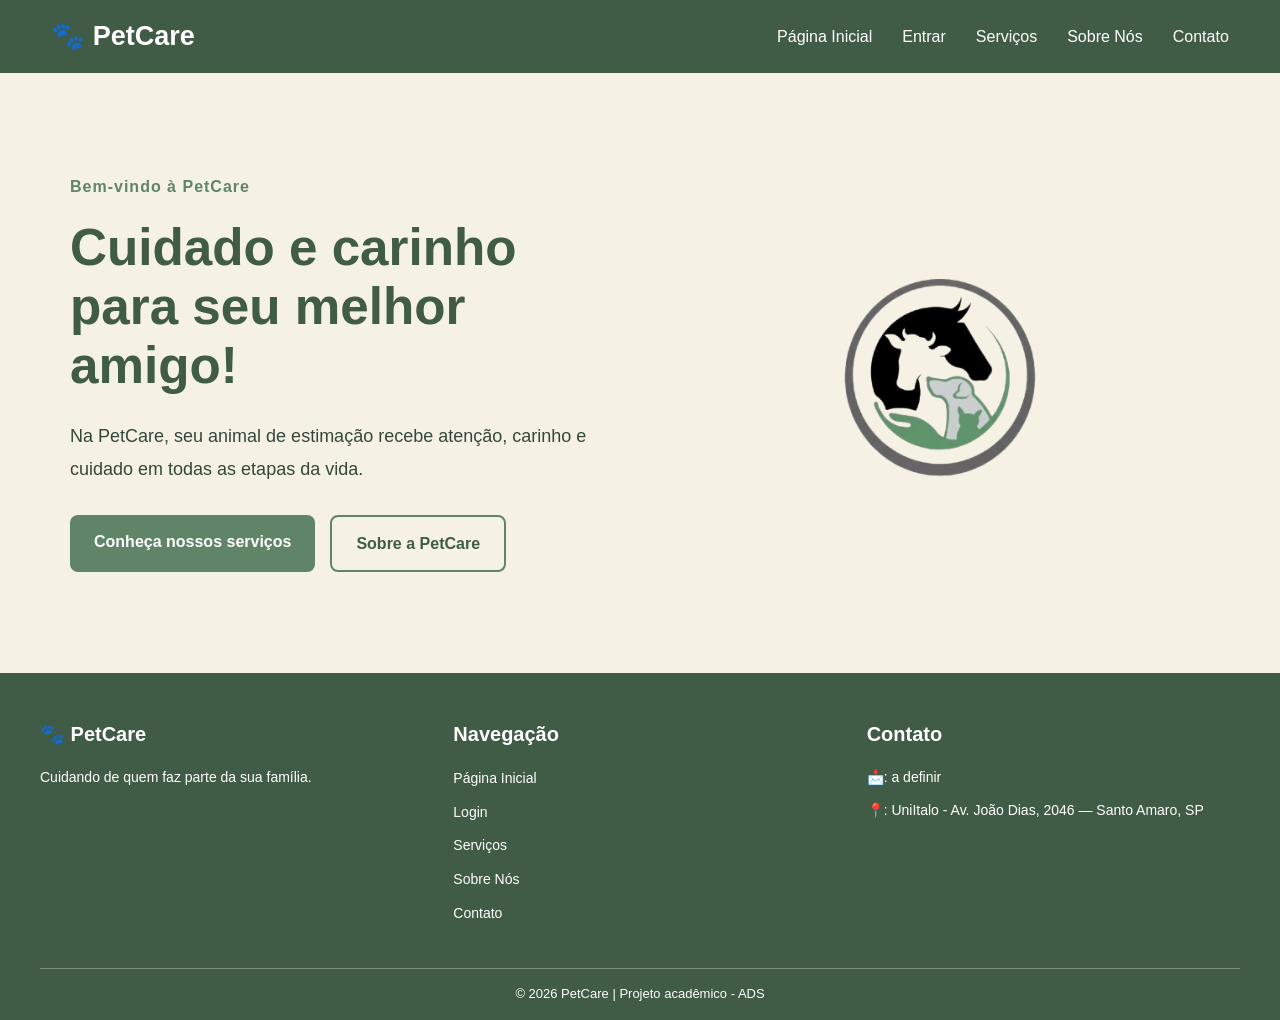
==== website/index.html @ 074225f0 "feature: integração e correção (Login e Serviços)." ====
<!DOCTYPE html>
<html lang="pt-BR">

<head>
    <meta charset="UTF-8">
    <meta name="viewport"
          content="width=device-width, initial-scale=1.0">

    <meta name="description"
          content="PetCare - Clínica Veterinária">

    <title>PetCare | Página Inicial</title>

    <link rel="stylesheet"
          href="./styles/style.global.css">

    <link rel="stylesheet"
          href="./styles/style.index.css">
</head>

<body>

    <header class="header">
        <nav class="navbar">

            <div class="logo">
                <a href="index.html">🐾 PetCare</a>
            </div>

            <ul class="nav-links">
                <li><a href="index.html">Página Inicial</a></li>
                <li><a href="login.html" class="btn-login">Entrar</a></li>
                <li><a href="servicos.html">Serviços</a></li>
                <li><a href="sobre.html">Sobre Nós</a></li>
                <li><a href="contato.html">Contato</a></li>
            </ul>

        </nav>
    </header>

    <main>

        <section class="hero">

            <div class="hero-content">

                <span class="hero-tag">
                    Bem-vindo à PetCare
                </span>

                <h1>
                    Cuidado e carinho para
                    seu melhor amigo!
                </h1>

                <p>
                    Na PetCare, seu animal de estimação
                    recebe atenção, carinho e cuidado
                    em todas as etapas da vida.
                </p>

                <div class="hero-actions">
                    <a href="servicos.html" class="btn">
                        Conheça nossos serviços
                    </a>

                    <a href="sobre.html" class="btn-secondary">
                        Sobre a PetCare
                    </a>
                </div>

            </div>

            <div class="hero-image">
                <img src="./pictures/logo2petcare.png"
                     alt="Identidade visual da PetCare">
            </div>

        </section>

    </main>

    
<footer class="footer">

    <div class="footer-container">

        <!-- COLUNA 1: IDENTIDADE DA CLÍNICA -->
        <div class="footer-coluna">

            <h3>🐾 PetCare</h3>

            <p>
                Cuidando de quem faz parte
                da sua família.
            </p>

        </div>

        <!-- COLUNA 2: NAVEGAÇÃO -->
        <div class="footer-coluna">

            <h3>Navegação</h3>

            <ul>
                <li>
                    <a href="index.html">Página Inicial</a>
                </li>

                <li>
                    <a href="login.html">Login</a>
                </li>

                <li>
                    <a href="servicos.html">Serviços</a>
                </li>

                <li>
                    <a href="sobre.html">Sobre Nós</a>
                </li>

                <li>
                    <a href="contato.html">Contato</a>
                </li>
            </ul>

        </div>

        <!-- COLUNA 3: CONTATO -->
        <div class="footer-coluna">

            <h3>Contato</h3>

            <p>📩: a definir</p>

            <p>📍: UniItalo - Av. João Dias, 2046 — Santo Amaro, SP </p>

        </div>

    </div>

    <!-- PARTE INFERIOR DO RODAPÉ -->
    <div class="footer-bottom">

        <p>
            © 2026 PetCare | Projeto acadêmico - ADS
        </p>

    </div>

</footer>

<script src="./js/script.index.js"></script>

</body>
</html>
---- website/styles/style.global.css ----
/* CONFIGURAÇÕES GERAIS */

* {
    margin: 0;
    padding: 0;
    box-sizing: border-box;
    font-family: Arial, sans-serif;
}

:root {

    --verde-escuro: #405B46;
    --verde-medio: #5F8467;
    --verde-claro: #DCE3D1;

    --bege: #F5F1E5;
    --branco: #FFFFFF;

    --texto: #34483A;

}

body {
    background-color: var(--bege);
    color: var(--texto);
    line-height: 1.6;
}

/* CABEÇALHO */

.header {
    background-color: var(--verde-escuro);
    padding: 15px 4%;
}

.navbar {
    display: flex;
    justify-content: space-between;
    align-items: center;
}

.logo a {
    color: var(--branco);
    text-decoration: none;
    font-size: 27px;
    font-weight: bold;
}

.nav-links {
    display: flex;
    gap: 30px;
    list-style: none;
}

.nav-links a {
    color: var(--branco);
    text-decoration: none;
}

.nav-links a:hover {
    color: var(--verde-claro);
}

/* RODAPÉ */

.footer {
    background-color: var(--verde-escuro);
    color: var(--branco);
    padding: 45px 30px 15px;
}

/* ORGANIZAÇÃO DAS COLUNAS */

.footer-container {
    display: grid;

    grid-template-columns: repeat(3, 1fr);

    gap: 40px;

    max-width: 1200px;
    margin: 0 auto;
}

/* CADA COLUNA */

.footer-coluna h3 {
    font-size: 20px;
    margin-bottom: 15px;
}

.footer-coluna p {
    font-size: 14px;
    line-height: 1.8;
    margin-bottom: 8px;
}

/* LINKS DE NAVEGAÇÃO */

.footer-coluna ul {
    list-style: none;
    padding: 0;
}

.footer-coluna li {
    margin-bottom: 8px;
}

.footer-coluna a {
    color: var(--branco);
    text-decoration: none;
    font-size: 14px;
}

.footer-coluna a:hover {
    color: var(--verde-claro);
    text-decoration: underline;
}

/* PARTE INFERIOR */

.footer-bottom {
    max-width: 1200px;
    margin: 35px auto 0;
    padding-top: 15px;

    border-top: 1px solid rgba(255, 255, 255, 0.3);

    text-align: center;
    font-size: 13px;
}

/* RESPONSIVIDADE */

@media (max-width: 768px) {

    .footer-container {
        grid-template-columns: 1fr;
        gap: 30px;
    }

    .footer {
        padding: 35px 24px 15px;
    }

    .footer-bottom {
        margin-top: 25px;
    }

}

/* RESPONSIVIDADE DO CABEÇALHO */

@media (max-width: 768px) {

    .navbar {
        flex-direction: column;
        gap: 20px;
    }

    .nav-links {
        flex-wrap: wrap;
        justify-content: center;
        gap: 15px;
    }

}
---- website/styles/style.index.css ----
/* PÁGINA INICIAL - PETCARE */

.hero {
    display: flex;
    align-items: center;
    justify-content: space-between;
    gap: 60px;

    max-width: 1200px;
    min-height: 600px;
    margin: 0 auto;
    padding: 60px 30px;
}

.hero-content {
    flex: 1;
    max-width: 580px;
}

.hero-tag {
    display: inline-block;
    margin-bottom: 20px;

    color: var(--verde-medio);
    font-weight: bold;
    letter-spacing: 1px;
}

.hero-content h1 {
    font-size: clamp(32px, 4vw, 52px);
    line-height: 1.15;
    margin-bottom: 24px;
    color: var(--verde-escuro);
}

.hero-content p {
    font-size: 18px;
    line-height: 1.8;
    margin-bottom: 30px;
}

.hero-actions {
    display: flex;
    flex-wrap: wrap;
    gap: 15px;
}

/* BOTÕES */

.btn,
.btn-secondary {
    display: inline-block;
    padding: 14px 24px;
    border-radius: 8px;

    text-decoration: none;
    font-weight: bold;

    transition: 0.2s ease;
}

.btn {
    background-color: var(--verde-medio);
    color: var(--branco);
}

.btn:hover {
    background-color: var(--verde-escuro);
}

.btn-secondary {
    border: 2px solid var(--verde-medio);
    color: var(--verde-escuro);
}

.btn-secondary:hover {
    background-color: var(--verde-claro);
}

/* IMAGEM PRINCIPAL */

.hero-image {
    flex: 1;
    display: flex;
    justify-content: center;
    align-items: center;
}

.hero-image img {
    width: 100%;
    max-width: 420px;
    height: auto;
    object-fit: contain;
}

/* CELULARES E TABLETS */

@media (max-width: 768px) {

    .hero {
        flex-direction: column;
        text-align: center;
        min-height: auto;
        padding: 50px 24px;
        gap: 40px;
    }

    .hero-content h1 {
        font-size: 34px;
    }

    .hero-actions {
        justify-content: center;
    }

    .hero-image img {
        max-width: 280px;
    }

}
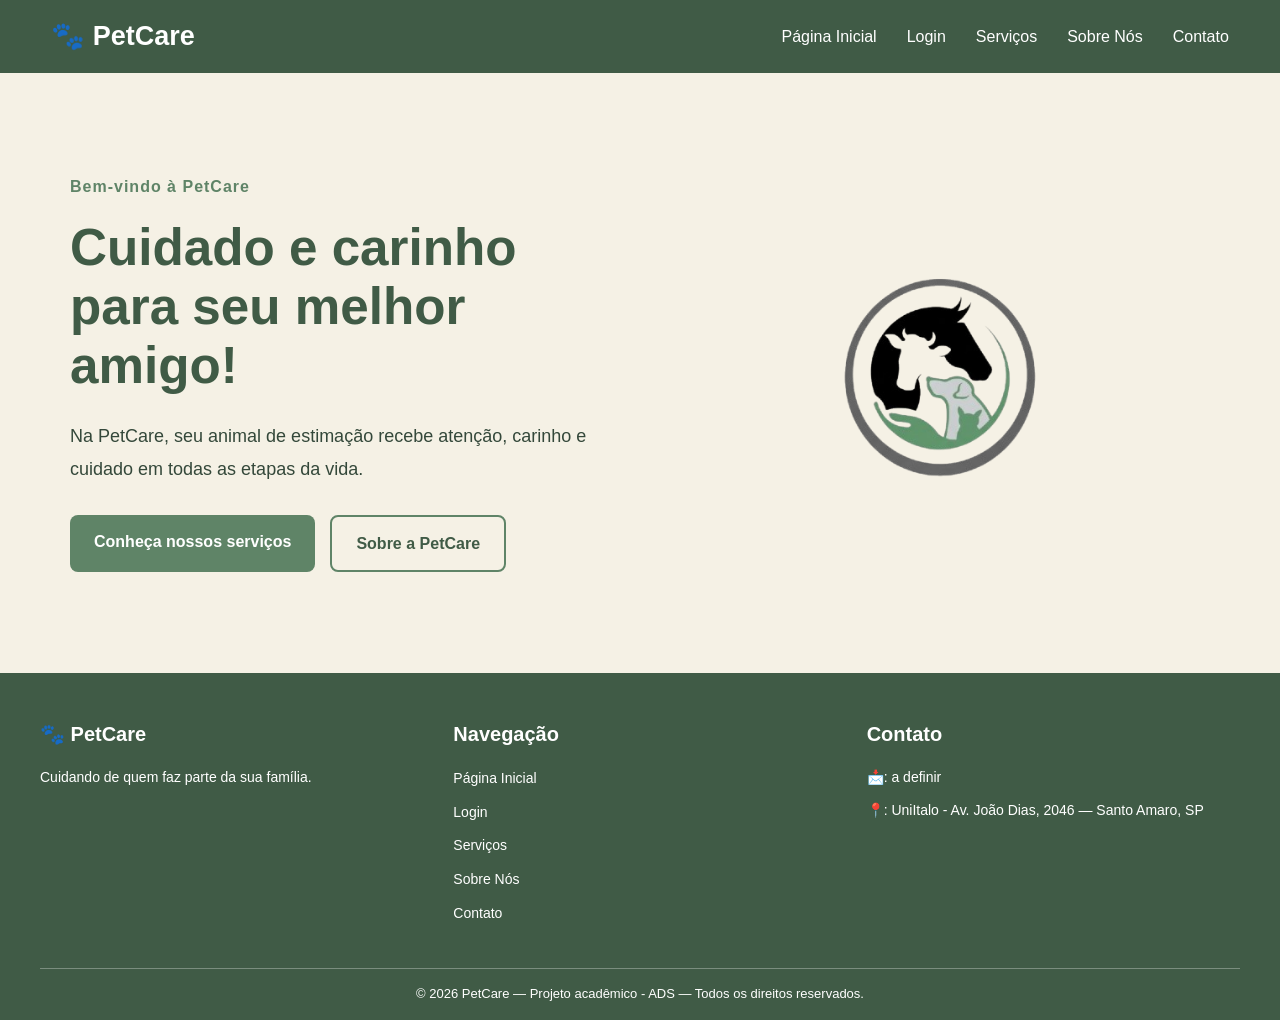
==== commit deea9849: "feature: class footer" ====
--- a/website/index.html
+++ b/website/index.html
@@ -29,7 +29,7 @@
 
             <ul class="nav-links">
                 <li><a href="index.html">Página Inicial</a></li>
-                <li><a href="login.html" class="btn-login">Entrar</a></li>
+                <li><a href="login.html" class="btn-login">Login</a></li>
                 <li><a href="servicos.html">Serviços</a></li>
                 <li><a href="sobre.html">Sobre Nós</a></li>
                 <li><a href="contato.html">Contato</a></li>
@@ -143,7 +143,7 @@
     <div class="footer-bottom">
 
         <p>
-            © 2026 PetCare | Projeto acadêmico - ADS
+            © 2026 PetCare — Projeto acadêmico - ADS — Todos os direitos reservados.
         </p>
 
     </div>
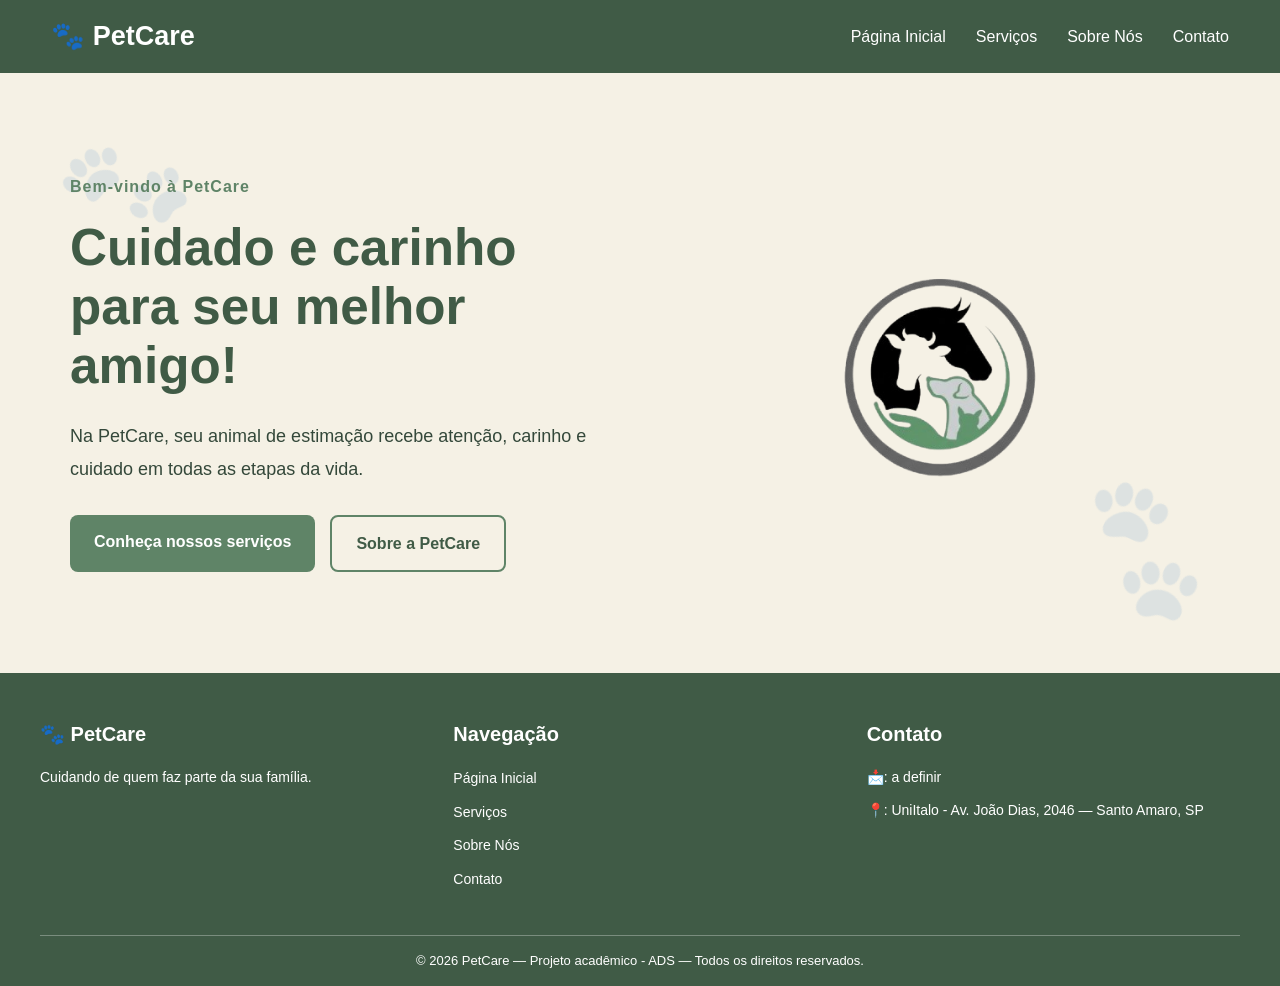
==== commit 14cc6737: "feature: implementação button hamburguer" ====
--- a/website/index.html
+++ b/website/index.html
@@ -21,26 +21,41 @@
 <body>
 
     <header class="header">
-        <nav class="navbar">
+        <nav class="navbar" aria-label="Navegação principal">
 
+            <!-- LOGO DA CLÍNICA -->
             <div class="logo">
                 <a href="index.html">🐾 PetCare</a>
             </div>
 
-            <ul class="nav-links">
+            <!-- Botão Sanduiche -->
+             <button
+             type="button"
+             class="mobile-menu"
+             id="mobile-menu"
+             aria-label="Abrir menu de navegação"
+             aria-controls="nav-list"
+                aria-expanded="false">
+                    <span class="bar"></span>
+                    <span class="bar"></span>
+                    <span class="bar"></span>
+            </button>
+            
+            <!-- LINKS DE NAVEGAÇÃO -->
+            <ul class="nav-links" id="nav-list">
                 <li><a href="index.html">Página Inicial</a></li>
-                <li><a href="login.html" class="btn-login">Login</a></li>
                 <li><a href="servicos.html">Serviços</a></li>
                 <li><a href="sobre.html">Sobre Nós</a></li>
                 <li><a href="contato.html">Contato</a></li>
             </ul>
 
         </nav>
+        
     </header>
 
     <main>
 
-        <section class="hero">
+        <section class="hero patinhas-fundo">
 
             <div class="hero-content">
 
@@ -79,7 +94,6 @@
         </section>
 
     </main>
-
     
 <footer class="footer">
 
@@ -105,10 +119,6 @@
             <ul>
                 <li>
                     <a href="index.html">Página Inicial</a>
-                </li>
-
-                <li>
-                    <a href="login.html">Login</a>
                 </li>
 
                 <li>
@@ -140,17 +150,19 @@
     </div>
 
     <!-- PARTE INFERIOR DO RODAPÉ -->
-    <div class="footer-bottom">
+    
+<div class="footer-bottom">
 
-        <p>
-            © 2026 PetCare — Projeto acadêmico - ADS — Todos os direitos reservados.
-        </p>
+    <p>
+        © 2026 PetCare — Projeto acadêmico - ADS —
+        Todos os direitos reservados.
+    </p>
 
     </div>
 
 </footer>
 
-<script src="./js/script.index.js"></script>
+<script src="./js/script.menu.js" defer></script>
 
 </body>
 </html>
--- a/website/styles/style.global.css
+++ b/website/styles/style.global.css
@@ -149,19 +149,169 @@
 
 }
 
-/* RESPONSIVIDADE DO CABEÇALHO */
+/* ===================================== */
+/* PATINHAS DECORATIVAS - TODAS AS PÁGINAS */
+/* ===================================== */
+
+.patinhas-fundo {
+    position: relative;
+    isolation: isolate;
+}
+
+/* PATINHA SUPERIOR ESQUERDA */
+
+.patinhas-fundo::before {
+    content: "🐾";
+
+    position: absolute;
+    top: 30px;
+    left: 20px;
+
+    font-size: 100px;
+    opacity: 0.10;
+
+    transform: rotate(-25deg);
+
+    pointer-events: none;
+    z-index: -1;
+}
+
+/* PATINHA INFERIOR DIREITA */
+
+.patinhas-fundo::after {
+    content: "🐾";
+
+    position: absolute;
+    bottom: 30px;
+    right: 20px;
+
+    font-size: 120px;
+    opacity: 0.10;
+
+    transform: rotate(25deg);
+
+    pointer-events: none;
+    z-index: -1;
+}
+
+/* AJUSTES PARA CELULAR */
 
 @media (max-width: 768px) {
 
+    .patinhas-fundo::before {
+        font-size: 65px;
+        left: 5px;
+    }
+
+    .patinhas-fundo::after {
+        font-size: 75px;
+        right: 5px;
+    }
+
+}
+
+/* ================================= */
+/* MENU SANDUÍCHE                    */
+/* ================================= */
+.mobile-menu {
+    display: none;
+
+    background: transparent;
+    border: none;
+
+    padding: 8px;
+    cursor: pointer;
+}
+
+/* AS TRÊS LINHAS */
+
+.mobile-menu span {
+    display: block;
+
+    width: 28px;
+    height: 3px;
+
+    margin: 5px 0;
+
+    background-color: var(--branco);
+    border-radius: 3px;
+
+    transition: transform 0.3s ease,
+                opacity 0.3s ease;
+}
+
+/* NAVEGAÇÃO EM CELULARES */
+@media (max-width: 768px) {
+
     .navbar {
+        position: relative;
+        flex-direction: row;
+        justify-content: space-between;
+        align-items: center;
+    }
+
+    /* MOSTRAR BOTÃO */
+
+    .mobile-menu {
+        display: block;
+    }
+
+    /* LINKS ESCONDIDOS */
+
+    .nav-links {
+        display: none;
+
+        position: absolute;
+        top: 100%;
+        left: -4vw;
+        right: -4vw;
+
         flex-direction: column;
-        gap: 20px;
-    }
-
-    .nav-links {
-        flex-wrap: wrap;
-        justify-content: center;
-        gap: 15px;
-    }
+        align-items: stretch;
+        gap: 0;
+
+        padding: 15px 4vw 25px;
+
+        background-color: var(--verde-escuro);
+        z-index: 1000;
+    }
+
+    /* LINKS VISÍVEIS */
+
+    .nav-links.active {
+        display: flex;
+    }
+
+    .nav-links li {
+        width: 100%;
+    }
+
+    .nav-links a {
+        display: block;
+        padding: 12px;
+    }
+
+    /* ANIMAÇÃO DO ÍCONE */
+
+    .mobile-menu.active span:nth-child(1) {
+        transform: translateY(8px) rotate(45deg);
+    }
+
+    .mobile-menu.active span:nth-child(2) {
+        opacity: 0;
+    }
+
+    .mobile-menu.active span:nth-child(3) {
+        transform: translateY(-8px) rotate(-45deg);
+    }
+
+}
+
+/* DESTAQUE PARA NAVEGAÇÃO POR TECLADO */
+
+.mobile-menu:focus-visible {
+    outline: 2px solid var(--branco);
+    outline-offset: 3px;
+}
 
 }
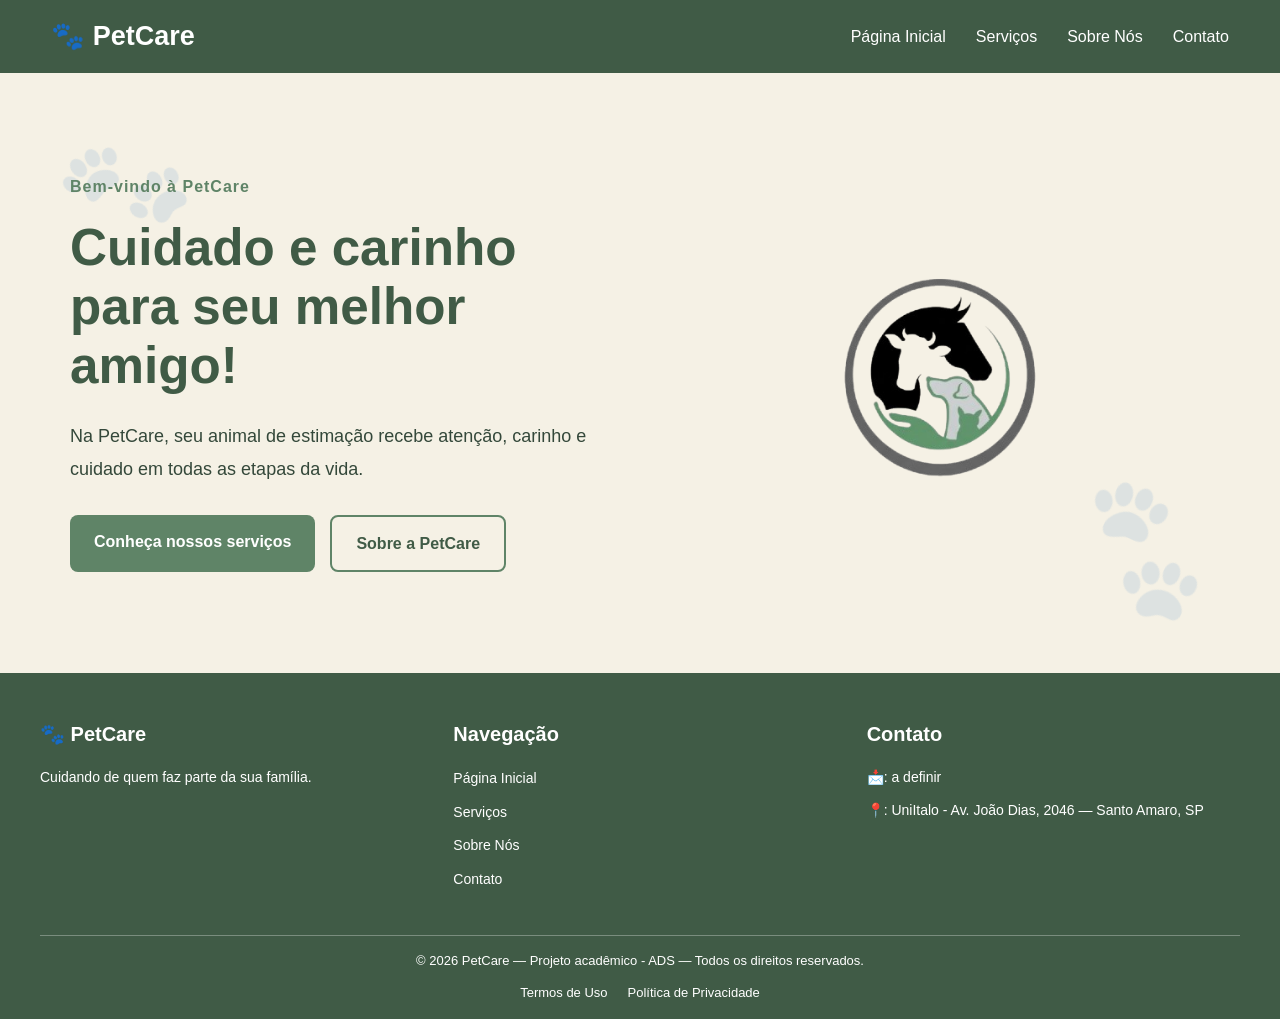
==== commit ffe8229d: "feature: adiciona termos de uso e politica de privacidade" ====
--- a/website/index.html
+++ b/website/index.html
@@ -158,7 +158,20 @@
         Todos os direitos reservados.
     </p>
 
-    </div>
+    <nav class="footer-extra"
+         aria-label="Informações legais">
+
+        <a href="termos.html">
+            Termos de Uso
+        </a>
+
+        <a href="privacidade.html">
+            Política de Privacidade
+        </a>
+
+    </nav>
+
+</div>
 
 </footer>
 
--- a/website/styles/style.global.css
+++ b/website/styles/style.global.css
@@ -314,4 +314,23 @@
     outline-offset: 3px;
 }
 
+/* LINKS EXTRAS DO RODAPÉ */
+.footer-extra {
+    display: flex;
+    justify-content: center;
+    flex-wrap: wrap;
+
+    gap: 20px;
+    margin-top: 12px;
+}
+
+.footer-extra a {
+    color: var(--branco);
+    font-size: 13px;
+    text-decoration: none;
+}
+
+.footer-extra a:hover {
+    color: var(--verde-claro);
+    text-decoration: underline;
 }
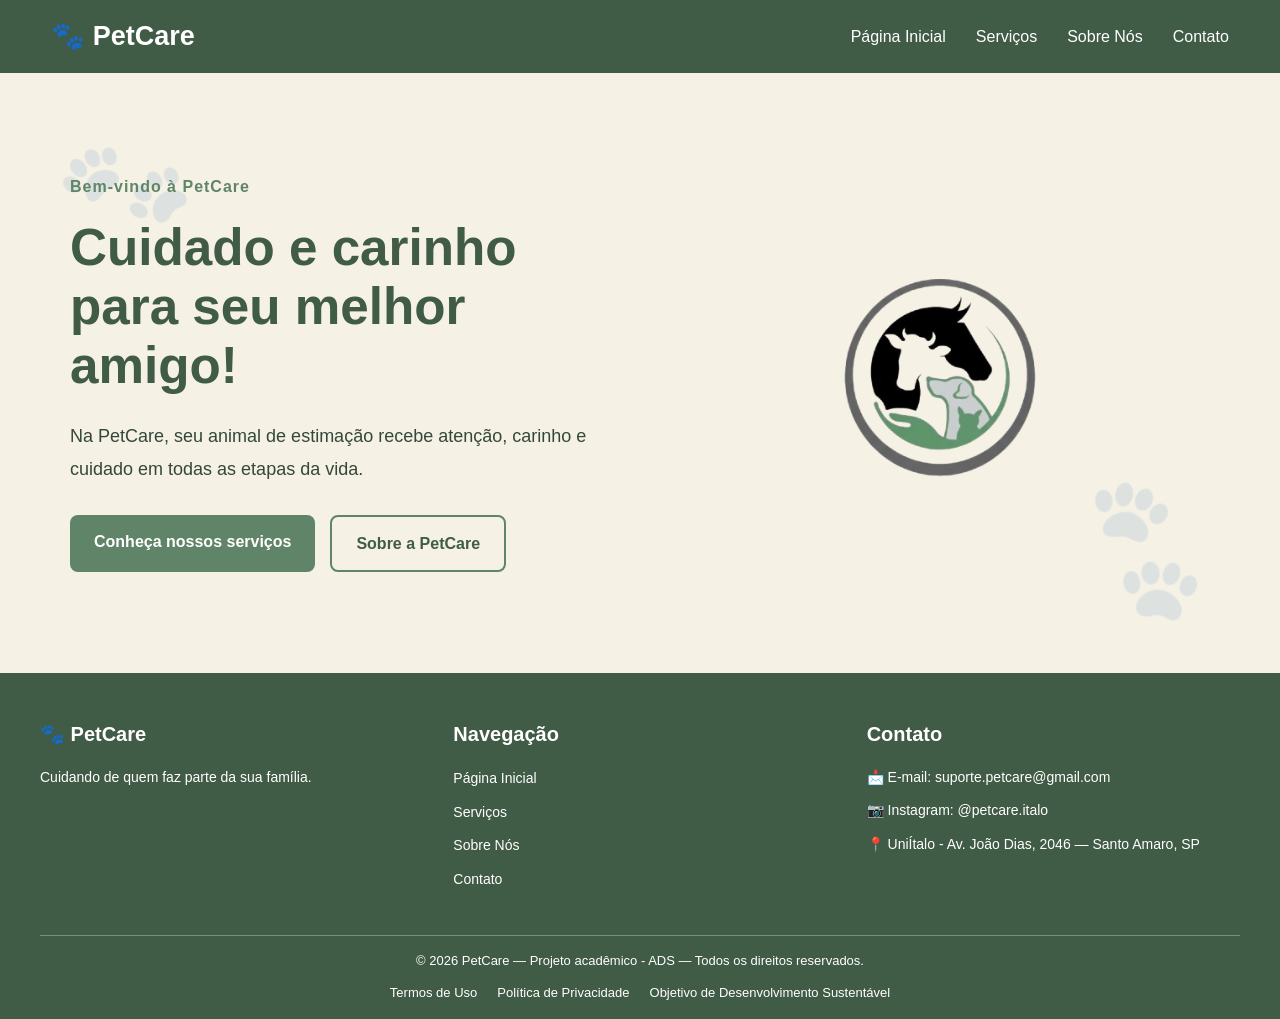
==== commit 7fad0a3b: "fix: atualiza rodapé, contatos e links de navegação" ====
--- a/website/index.html
+++ b/website/index.html
@@ -25,7 +25,7 @@
 
             <!-- LOGO DA CLÍNICA -->
             <div class="logo">
-                <a href="index.html">🐾 PetCare</a>
+                <a href="./index.html">🐾 PetCare</a>
             </div>
 
             <!-- Botão Sanduiche -->
@@ -43,10 +43,10 @@
             
             <!-- LINKS DE NAVEGAÇÃO -->
             <ul class="nav-links" id="nav-list">
-                <li><a href="index.html">Página Inicial</a></li>
-                <li><a href="servicos.html">Serviços</a></li>
-                <li><a href="sobre.html">Sobre Nós</a></li>
-                <li><a href="contato.html">Contato</a></li>
+                <li><a href="./index.html">Página Inicial</a></li>
+                <li><a href="./servicos.html">Serviços</a></li>
+                <li><a href="./sobre.html">Sobre Nós</a></li>
+                <li><a href="./contato.html">Contato</a></li>
             </ul>
 
         </nav>
@@ -75,11 +75,11 @@
                 </p>
 
                 <div class="hero-actions">
-                    <a href="servicos.html" class="btn">
+                    <a href="./servicos.html" class="btn">
                         Conheça nossos serviços
                     </a>
 
-                    <a href="sobre.html" class="btn-secondary">
+                    <a href="./sobre.html" class="btn-secondary">
                         Sobre a PetCare
                     </a>
                 </div>
@@ -118,34 +118,50 @@
 
             <ul>
                 <li>
-                    <a href="index.html">Página Inicial</a>
-                </li>
-
-                <li>
-                    <a href="servicos.html">Serviços</a>
-                </li>
-
-                <li>
-                    <a href="sobre.html">Sobre Nós</a>
-                </li>
-
-                <li>
-                    <a href="contato.html">Contato</a>
+                    <a href="./index.html">Página Inicial</a>
+                </li>
+
+                <li>
+                    <a href="./servicos.html">Serviços</a>
+                </li>
+
+                <li>
+                    <a href="./sobre.html">Sobre Nós</a>
+                </li>
+
+                <li>
+                    <a href="./contato.html">Contato</a>
                 </li>
             </ul>
 
         </div>
 
         <!-- COLUNA 3: CONTATO -->
-        <div class="footer-coluna">
-
-            <h3>Contato</h3>
-
-            <p>📩: a definir</p>
-
-            <p>📍: UniItalo - Av. João Dias, 2046 — Santo Amaro, SP </p>
-
-        </div>
+<div class="footer-coluna">
+
+    <h3>Contato</h3>
+
+    <p>
+        📩 E-mail:
+        <a href="mailto:suporte.petcare@gmail.com">
+            suporte.petcare@gmail.com
+        </a>
+    </p>
+
+    <p>
+        📷 Instagram:
+        <a href="https://www.instagram.com/petcare.italo/"
+           target="_blank"
+           rel="noopener noreferrer">
+            @petcare.italo
+        </a>
+    </p>
+
+    <p>
+        📍 UniÍtalo - Av. João Dias, 2046 — Santo Amaro, SP
+    </p>
+
+</div>
 
     </div>
 
@@ -161,14 +177,19 @@
     <nav class="footer-extra"
          aria-label="Informações legais">
 
-        <a href="termos.html">
+        <a href="./termos.html">
             Termos de Uso
         </a>
 
-        <a href="privacidade.html">
+        <a href="./privacidade.html">
             Política de Privacidade
         </a>
 
+        <a href="./ods9.html">
+            Objetivo de Desenvolvimento Sustentável
+        </a>
+         
+    
     </nav>
 
 </div>
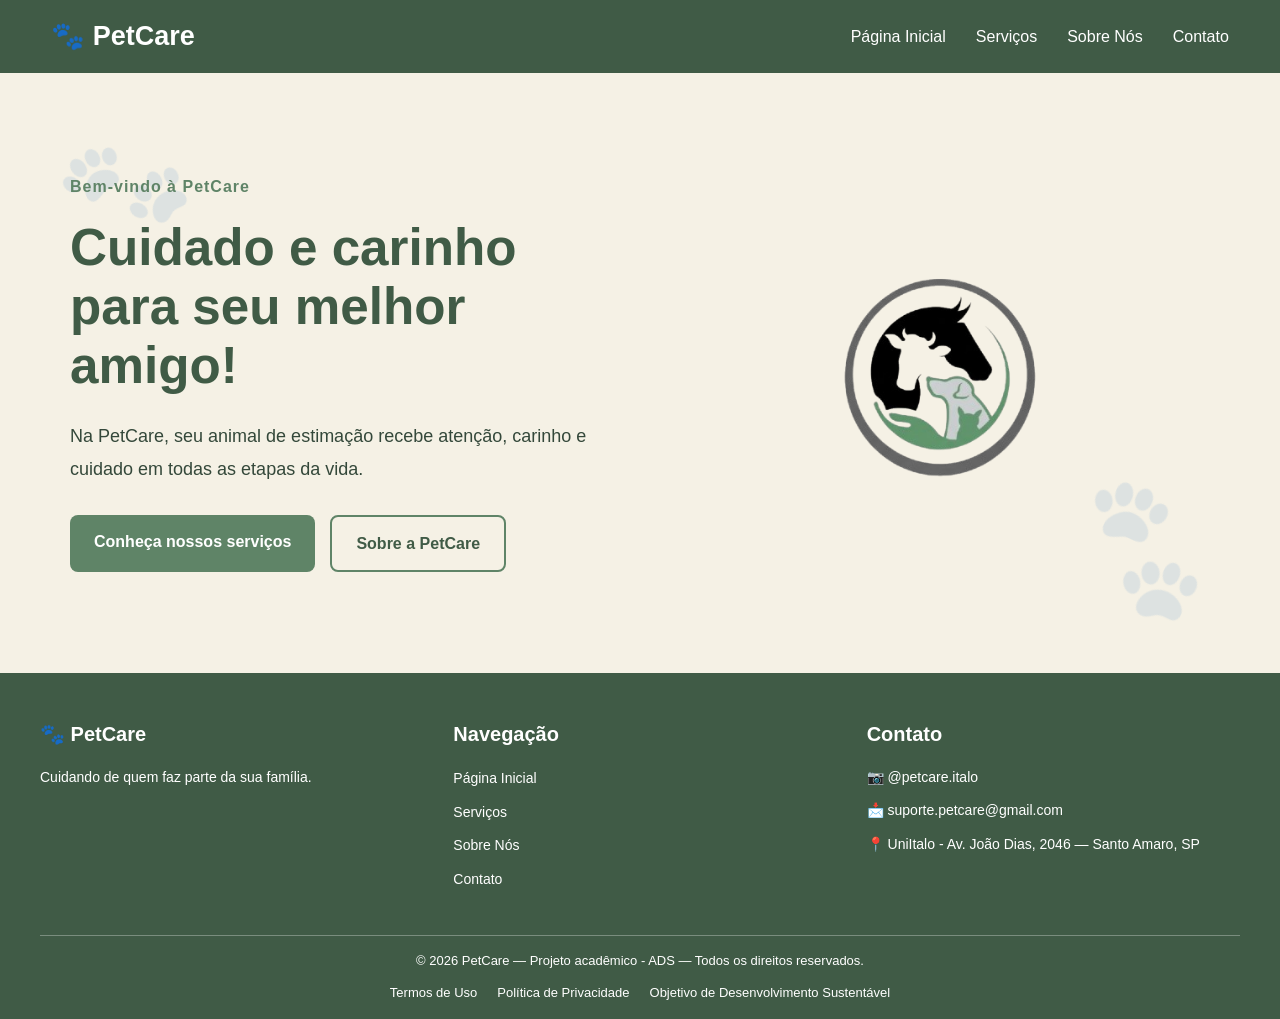
==== commit 54f07bab: "feature: links" ====
--- a/website/index.html
+++ b/website/index.html
@@ -141,25 +141,13 @@
 
     <h3>Contato</h3>
 
-    <p>
-        📩 E-mail:
-        <a href="mailto:suporte.petcare@gmail.com">
-            suporte.petcare@gmail.com
-        </a>
-    </p>
+            <p>📷 <a href="https://www.instagram.com/petcare.italo/" target="_blank"
+                rel="noopener noreferrer"> @petcare.italo</a></p>
 
-    <p>
-        📷 Instagram:
-        <a href="https://www.instagram.com/petcare.italo/"
-           target="_blank"
-           rel="noopener noreferrer">
-            @petcare.italo
-        </a>
-    </p>
+            <p>📩 <a href="mailto:suporte.petcare@gmail.com"> suporte.petcare@gmail.com </a></p>
 
-    <p>
-        📍 UniÍtalo - Av. João Dias, 2046 — Santo Amaro, SP
-    </p>
+            <p>📍 UniItalo - Av. João Dias, 2046 — Santo Amaro, SP </p>
+
 
 </div>
 
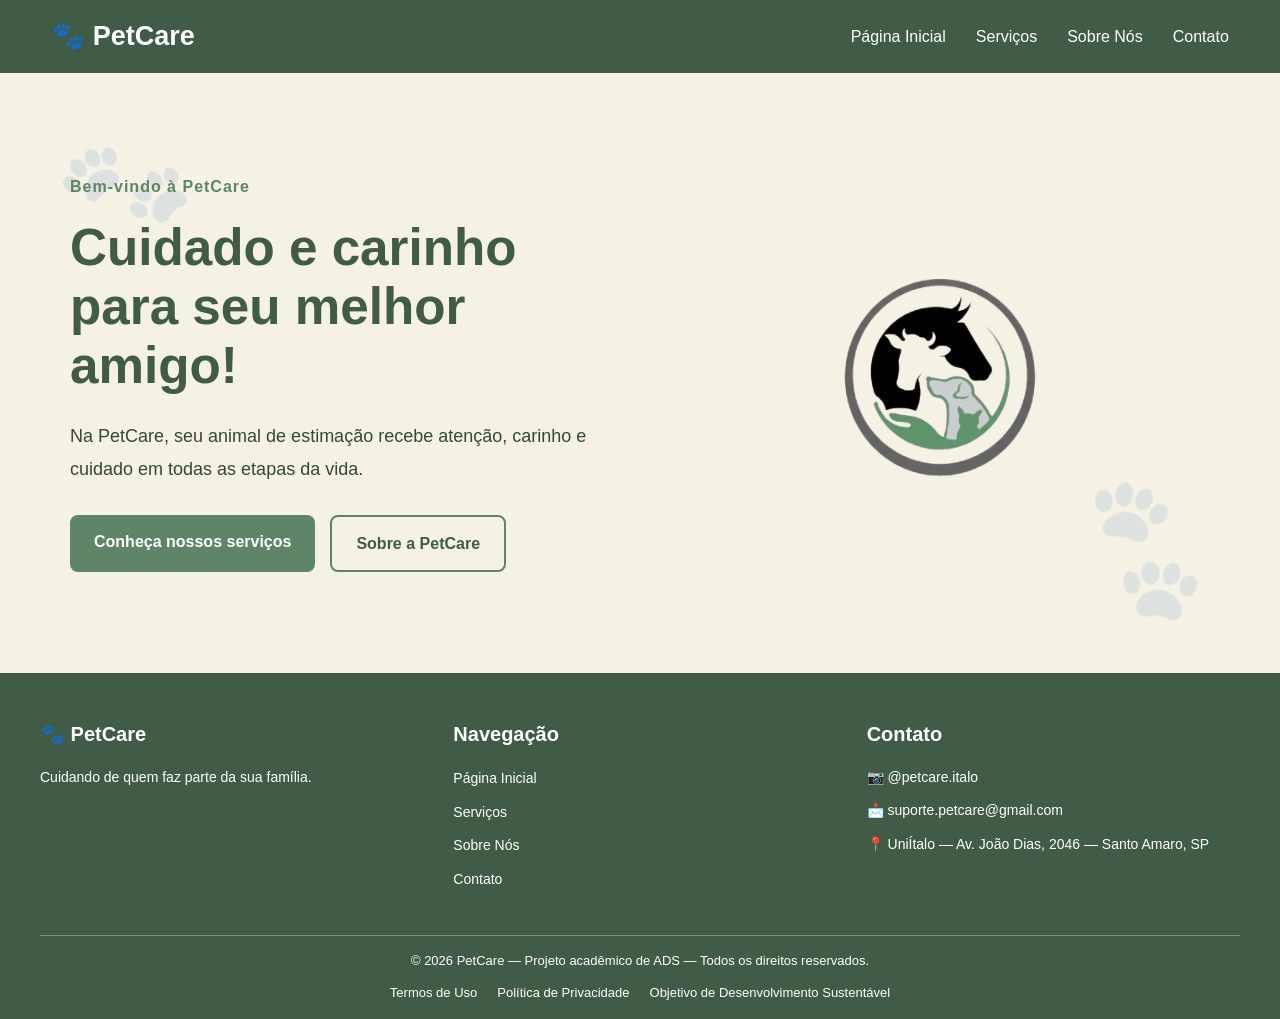
==== commit 8d31b512: "feature: últimos ajustes responsividade" ====
--- a/website/index.html
+++ b/website/index.html
@@ -146,7 +146,7 @@
 
             <p>📩 <a href="mailto:suporte.petcare@gmail.com"> suporte.petcare@gmail.com </a></p>
 
-            <p>📍 UniItalo - Av. João Dias, 2046 — Santo Amaro, SP </p>
+            <p>📍 UniÍtalo — Av. João Dias, 2046 — Santo Amaro, SP </p>
 
 
 </div>
@@ -158,7 +158,7 @@
 <div class="footer-bottom">
 
     <p>
-        © 2026 PetCare — Projeto acadêmico - ADS —
+        © 2026 PetCare — Projeto acadêmico de ADS —
         Todos os direitos reservados.
     </p>
 
--- a/website/styles/style.global.css
+++ b/website/styles/style.global.css
@@ -333,4 +333,9 @@
 .footer-extra a:hover {
     color: var(--verde-claro);
     text-decoration: underline;
-}+}
+
+/* Alinhamento uniforme do rodapé em todas as páginas */
+body { min-height: 100vh; display: flex; flex-direction: column; }
+body > main { flex: 1 0 auto; width: 100%; }
+body > .footer { flex-shrink: 0; width: 100%; }
